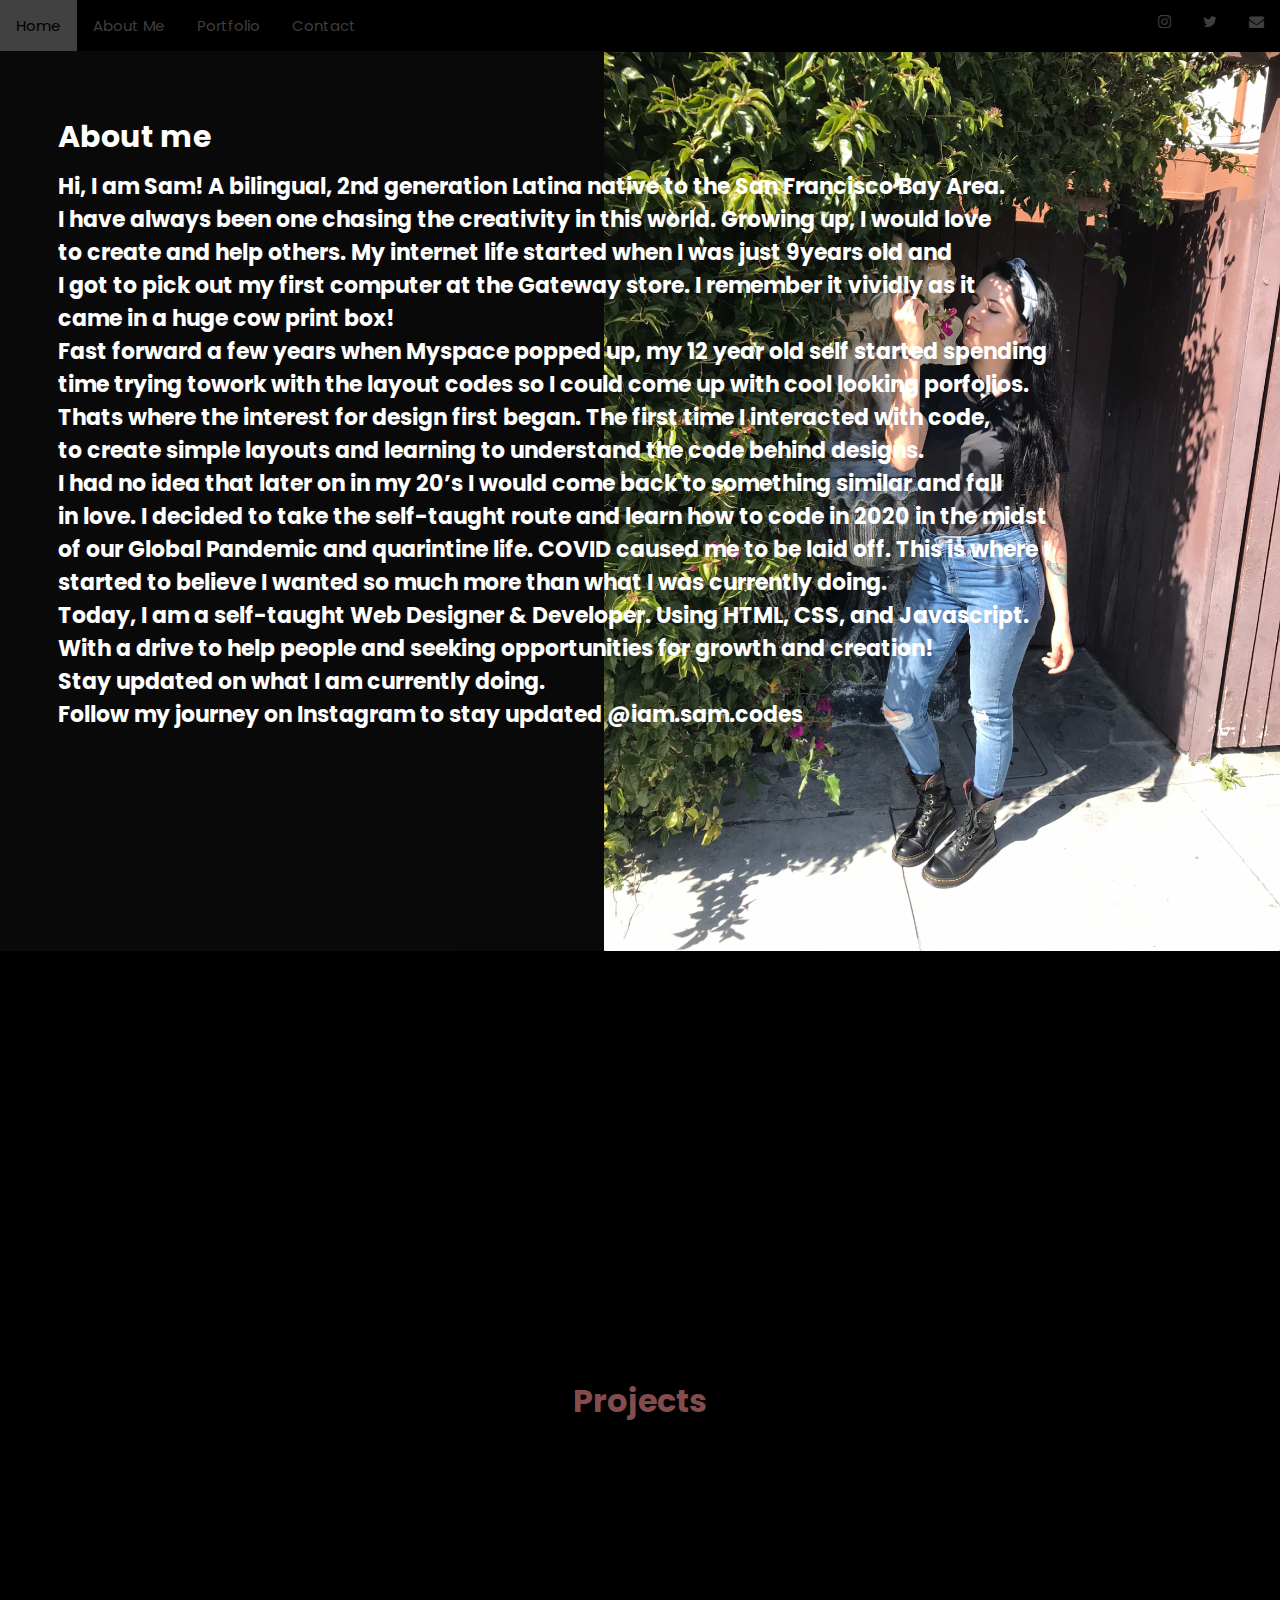
==== about.html @ 0d7fe134 "Work in progress.." ====
<!DOCTYPE html>
<html lang="en">
<head>
    <meta charset="UTF-8">
    <meta name="viewport" content="width=device-width, initial-scale=1.0">
    <link rel="stylesheet" href="about.css">
    <link rel="preconnect" href="https://fonts.gstatic.com">
    <link href="https://fonts.googleapis.com/css2?family=Poppins&display=swap" rel="stylesheet">
    <link rel="stylesheet" href="https://cdnjs.cloudflare.com/ajax/libs/font-awesome/4.7.0/css/font-awesome.min.css">
    <title>About Me</title>
</head>
<body>
    <div class="nav">
        <div id="navbar-left">
            <a class="active" href=index.html>Home</a>
            <a href=about.html>About Me</a>
            <a href="#portfolio">Portfolio</a>
            <a href="contact.html">Contact</a>
        </div>
        <div id="navbar-right">
            <a href="#" class="fa fa-instagram"></a>
            <a href="#" class="fa fa-twitter"></a>
            <a href="#" class="fa fa-envelope"></a>
        </div>
    </div>
    <header>
        <div class="intro-text">
            
            <h1>About me</h1>
            <h3>Hi, I am Sam! A bilingual, 2nd generation Latina native to the San Francisco Bay Area.<br> I have always been one chasing the creativity in this world. Growing up, I would love<br> to create and help others. 
                My internet life started when I was just 9years old and<br> I got to pick out my first computer at the Gateway store. I remember it vividly as it<br> came in a huge cow print box!<br>Fast forward a few years when Myspace popped up, my 12 year old self started spending<br> time trying towork with the layout codes so I could come up with cool looking porfolios.<br> Thats where the interest for design first began. The first time I interacted with code,<br> to create simple layouts and learning to understand the code behind designs.<br>I had no idea that later on in my 20’s I would come back to something similar and fall<br> in love. I decided to take the self-taught route and learn how to code in 2020 in the midst<br> of our Global Pandemic and quarintine life. COVID caused me to be laid off. This is where I<br> started to believe I wanted so much more than what I was currently doing.<br>Today, I am a self-taught Web Designer & Developer. Using HTML, CSS, and Javascript.<br> With a drive to help people and seeking opportunities for growth and creation!

                <br>Stay updated on what I am currently doing.<br> Follow my journey on Instagram to stay updated @iam.sam.codes</h3>
        </div>

        <div class="portrait">
            <img src="flowergirl.PNG" alt="Portrait">
        </div>
    </header>
    <section>
        <h1>Projects</h1>
    </section>
    
</body>
</html>
---- about.css ----
* {
    margin: 0;
    padding: 0;
    box-sizing: border-box;
    font-family: 'Poppins', sans-serif;
}

body {
    
    height: 5vh;
    justify-content: center;
    align-items: center;
    background-color: rgb(0, 0, 0);
    
}

header {
    min-height: 100vh;
    background: linear-gradient(240deg, #080808, #0a0a0a);
    position: relative;
    color: white;
    font-family: 'Poppins', sans-serif;
}

section {
    min-height: 100vh;
    color: #834d4d;
    display: flex;
    justify-content: center;
    align-items: center;
    font-family: 'Poppins', sans-serif;
}

.intro-text{
    top: 7%;
    left: 20%;
    transform: translate(-20%);
    position: absolute;
}
.intro-text h1 {
    font-size: 30px;
    margin-bottom: 10px;
}
.intro-text h3 {
    font-size: 22px;
    
}
.portrait img {
    border-radius: 1px;
    max-width: 100%;
    margin-top: 0;
    height: 100vh;
    float: right;
    
}

.nav {
    display: flex;
    flex-direction: row;
    justify-content: space-between;
    background-color: black;
    overflow: hidden;
}

.nav 
a {
    color: rgb(63, 62, 62);
    /*text-align: center;*/
    padding: 14px 16px; 
    text-decoration: none;
    font-size: 15px;
}


#navbar-left {
    display: flex;
    flex-direction: row;
}

#navbar-right {
    display: flex;
    flex-direction: row;
}
/* Changing the color of links on hover*/
.nav a:hover {
    background-color: rgb(66, 65, 65);
    color: black;
}
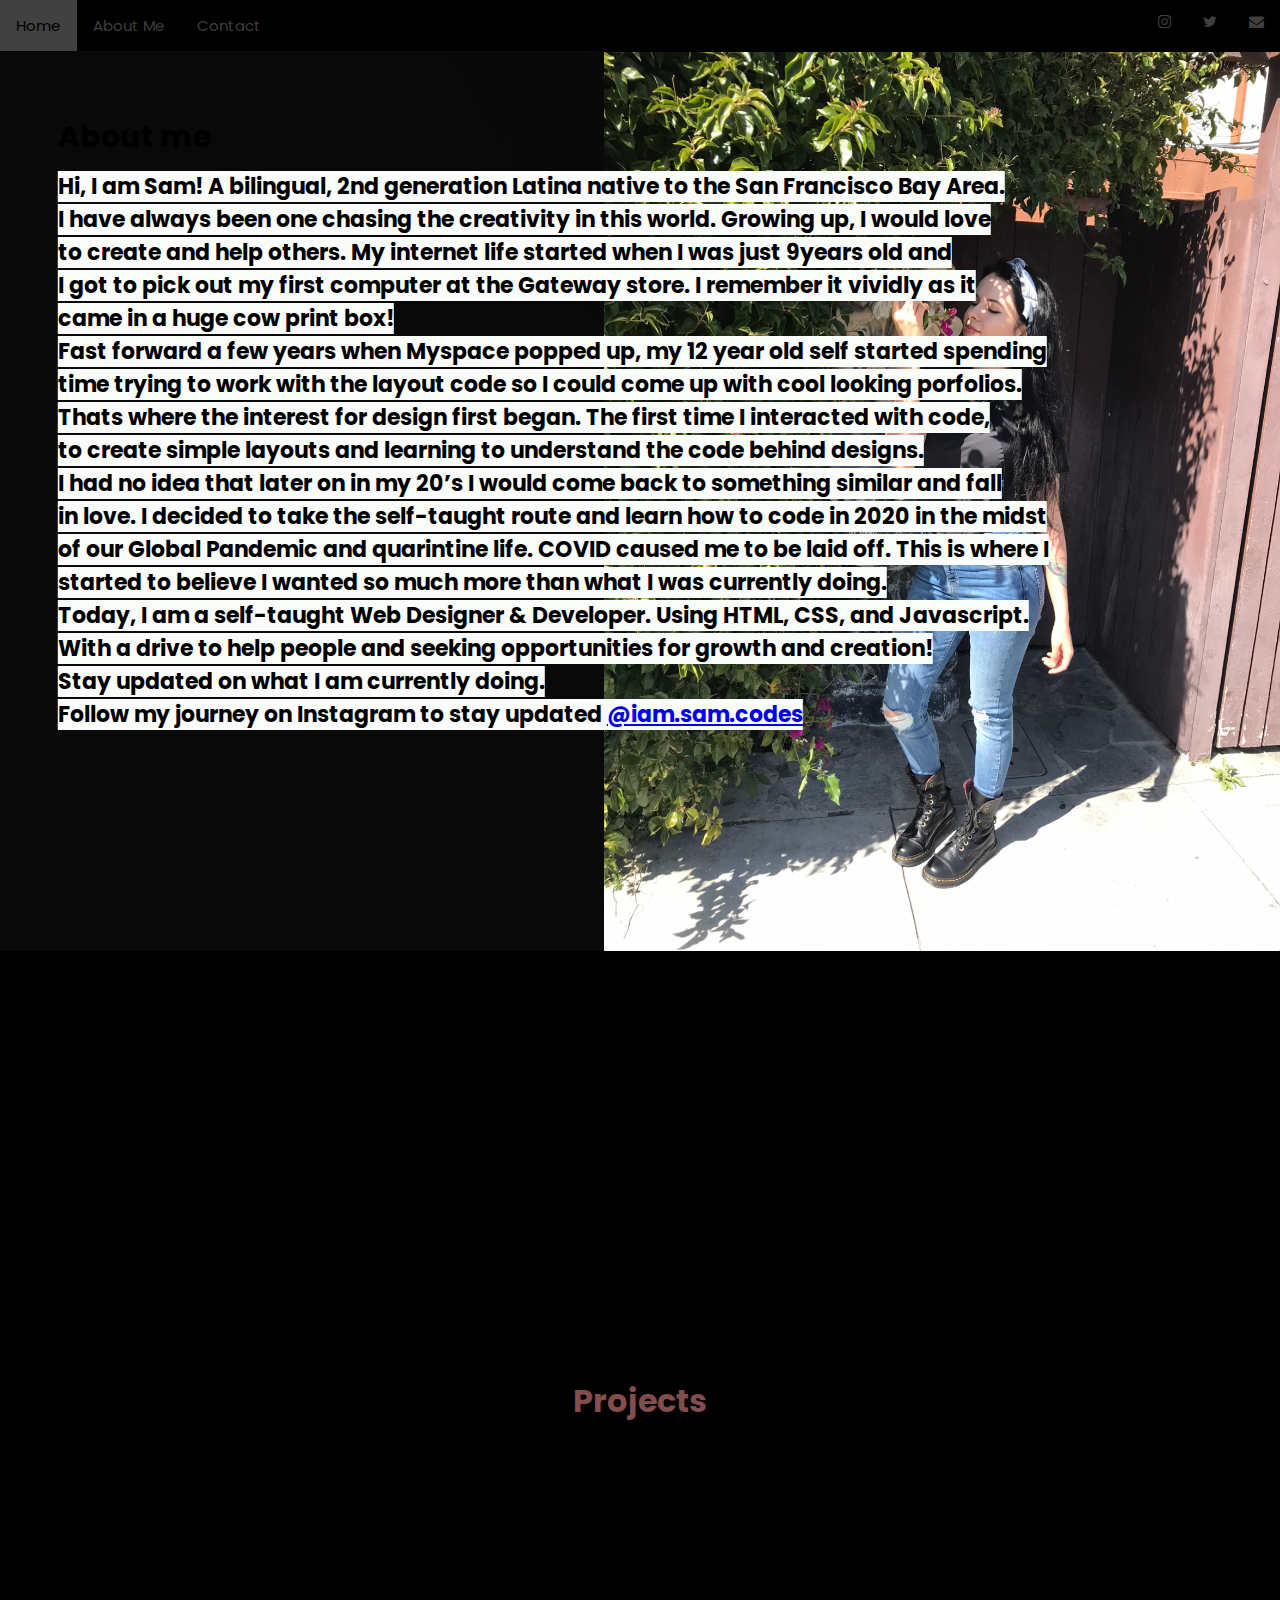
==== commit f57979f6: "New edits to about me section...work still in progress" ====
--- a/about.html
+++ b/about.html
@@ -5,8 +5,10 @@
     <meta name="viewport" content="width=device-width, initial-scale=1.0">
     <link rel="stylesheet" href="about.css">
     <link rel="preconnect" href="https://fonts.gstatic.com">
+    <link href="https://fonts.googleapis.com/css2?family=Russo+One&display=swap" rel="stylesheet">  
     <link href="https://fonts.googleapis.com/css2?family=Poppins&display=swap" rel="stylesheet">
     <link rel="stylesheet" href="https://cdnjs.cloudflare.com/ajax/libs/font-awesome/4.7.0/css/font-awesome.min.css">
+    <link rel="preconnect" href="https://fonts.gstatic.com">
     <title>About Me</title>
 </head>
 <body>
@@ -14,7 +16,6 @@
         <div id="navbar-left">
             <a class="active" href=index.html>Home</a>
             <a href=about.html>About Me</a>
-            <a href="#portfolio">Portfolio</a>
             <a href="contact.html">Contact</a>
         </div>
         <div id="navbar-right">
@@ -24,13 +25,14 @@
         </div>
     </div>
     <header>
-        <div class="intro-text">
+        
+       <div class="intro-text">
             
             <h1>About me</h1>
-            <h3>Hi, I am Sam! A bilingual, 2nd generation Latina native to the San Francisco Bay Area.<br> I have always been one chasing the creativity in this world. Growing up, I would love<br> to create and help others. 
-                My internet life started when I was just 9years old and<br> I got to pick out my first computer at the Gateway store. I remember it vividly as it<br> came in a huge cow print box!<br>Fast forward a few years when Myspace popped up, my 12 year old self started spending<br> time trying towork with the layout codes so I could come up with cool looking porfolios.<br> Thats where the interest for design first began. The first time I interacted with code,<br> to create simple layouts and learning to understand the code behind designs.<br>I had no idea that later on in my 20’s I would come back to something similar and fall<br> in love. I decided to take the self-taught route and learn how to code in 2020 in the midst<br> of our Global Pandemic and quarintine life. COVID caused me to be laid off. This is where I<br> started to believe I wanted so much more than what I was currently doing.<br>Today, I am a self-taught Web Designer & Developer. Using HTML, CSS, and Javascript.<br> With a drive to help people and seeking opportunities for growth and creation!
+            <h3><span> Hi, I am Sam! A bilingual, 2nd generation Latina native to the San Francisco Bay Area.  <br> I have always been one chasing the creativity in this world. Growing up, I would love <br> to create and help others. 
+                My internet life started when I was just 9years old and<br> I got to pick out my first computer at the Gateway store. I remember it vividly as it<br> came in a huge cow print box!<br>Fast forward a few years when Myspace popped up, my 12 year old self started spending<br> time trying to work with the layout code so I could come up with cool looking porfolios.<br> Thats where the interest for design first began. The first time I interacted with code,<br> to create simple layouts and learning to understand the code behind designs.<br>I had no idea that later on in my 20’s I would come back to something similar and fall<br> in love. I decided to take the self-taught route and learn how to code in 2020 in the midst<br> of our Global Pandemic and quarintine life. COVID caused me to be laid off. This is where I<br> started to believe I wanted so much more than what I was currently doing.<br>Today, I am a self-taught Web Designer & Developer. Using HTML, CSS, and Javascript.<br> With a drive to help people and seeking opportunities for growth and creation!
 
-                <br>Stay updated on what I am currently doing.<br> Follow my journey on Instagram to stay updated @iam.sam.codes</h3>
+                <br>Stay updated on what I am currently doing.<br> Follow my journey on Instagram to stay updated <a href="https://www.instagram.com/iam.sam.codes/">@iam.sam.codes</a></span></h3>
         </div>
 
         <div class="portrait">
--- a/about.css
+++ b/about.css
@@ -36,6 +36,7 @@
     left: 20%;
     transform: translate(-20%);
     position: absolute;
+    color:rgb(0, 0, 0);
 }
 .intro-text h1 {
     font-size: 30px;
@@ -44,6 +45,9 @@
 .intro-text h3 {
     font-size: 22px;
     
+}
+h3 span { 
+    background-color: rgb(249, 252, 249); 
 }
 .portrait img {
     border-radius: 1px;
